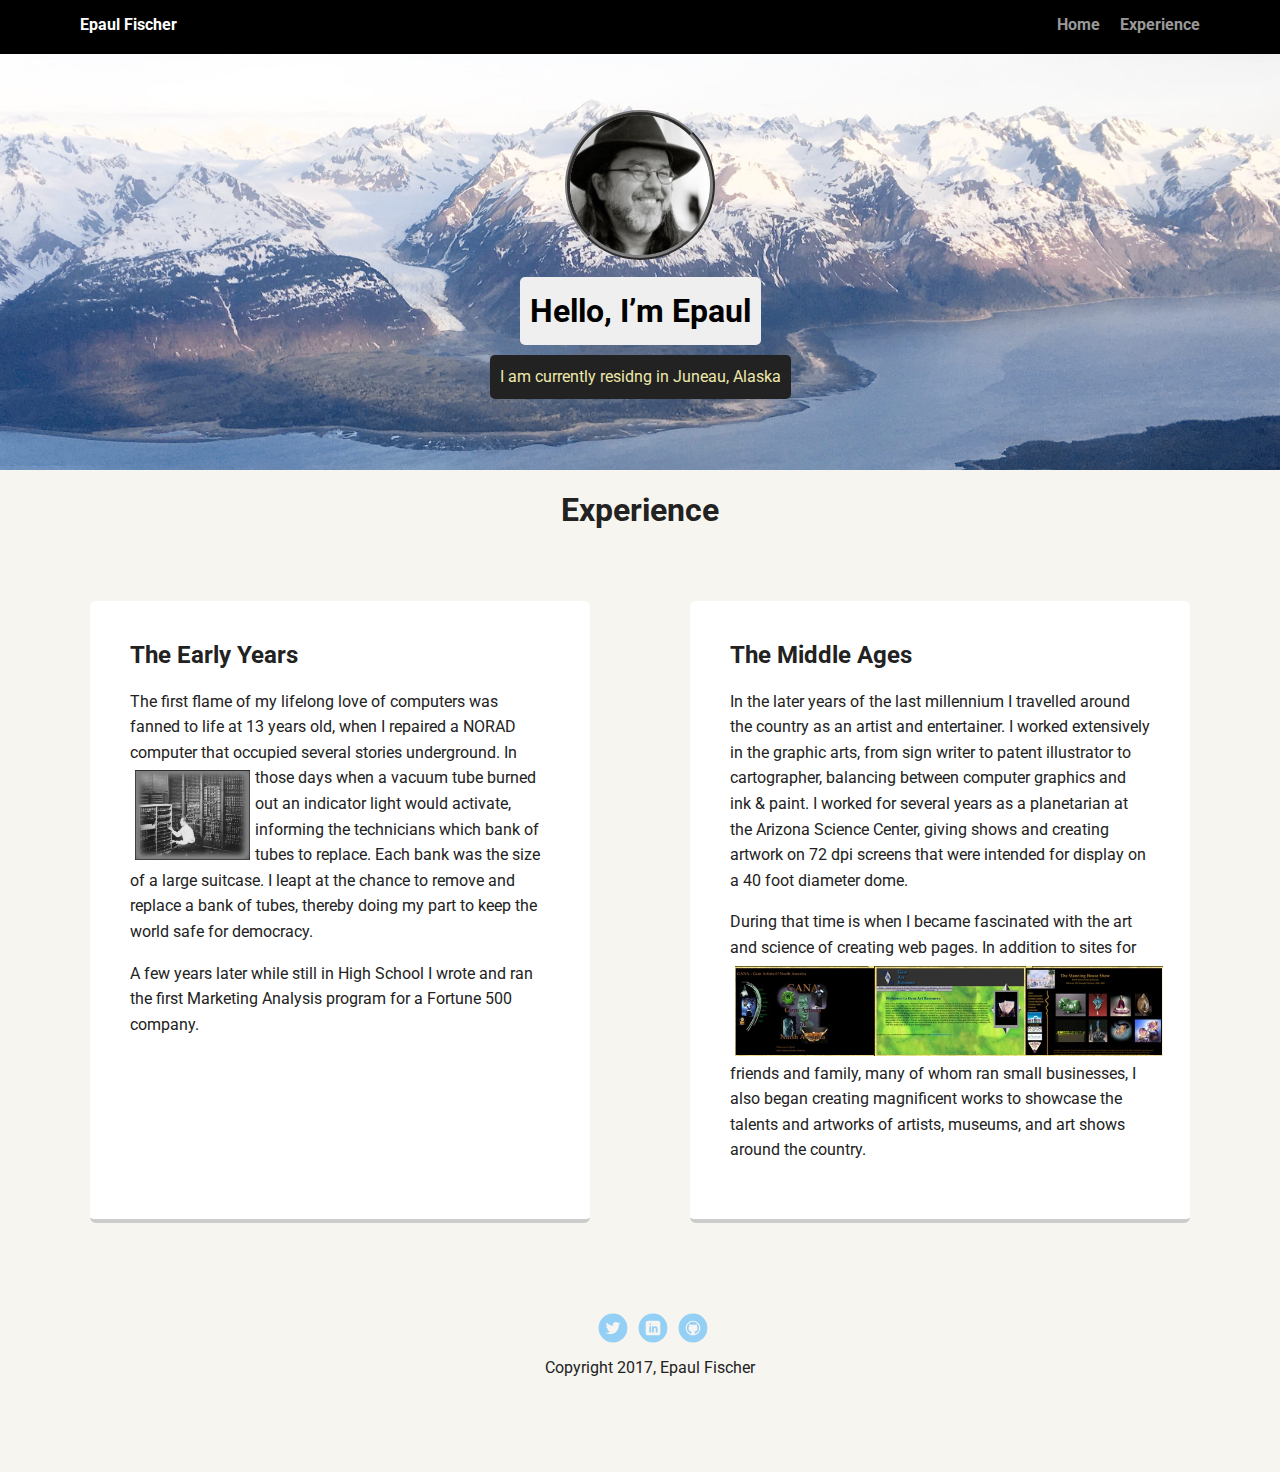
==== experience.html @ 16acf8e1 "added files for Project-1" ====
<!doctype html>
<html lang="en">

<head>
    <meta charset="utf-8">
    <title>Epaul Fischer's Profile</title>
    <meta name="viewport" content="width=device-width, initial-scale=1.0">
    <link rel="stylesheet" type="text/css" href="styles.css">
    <link href="https://fonts.googleapis.com/css?family=Muli%7CRoboto:400,300,500,700,900" rel="stylesheet">
</head>

<body>

    <div class="main-nav">
        <ul class="nav">
            <li class="name">Epaul Fischer</li>
            <li><a href="index.html">Home</a></li>
            <li><a href="experience.html">Experience</a></li>
        </ul>
    </div>


    <header class="back-page">
        <img src="images/epaul.jpg" alt="Epaul Fischer" class="profile-image">
        <h1 class="tag name">Hello, I’m Epaul </h1>
        <p class="tag location">I am currently residng in Juneau, Alaska</p>
    </header>

    <h1>Experience</h1>

    <main class="flex">

        <div class="card">
            <h2>The Early Years</h2>
            <p>The first flame of my lifelong love of computers was fanned to life at 13 years old, when I repaired a NORAD computer that occupied several stories underground. In those days when a <img src="images/old-computer.png" alt="Antique computer with vacuum tubes" class="inline-image">vacuum tube burned out an indicator light would activate, informing the technicians which bank of tubes to replace. Each bank was the size of a large suitcase. I leapt at the chance to remove and replace a bank of tubes, thereby doing my part to keep the world safe for democracy.</p>
            <p>A few years later while still in High School I wrote and ran the first Marketing Analysis program for a Fortune 500 company. </p>
        </div>
        <div class="card">
            <h2>The Middle Ages</h2>
            <p>In the later years of the last millennium I travelled around the country as an artist and entertainer. I worked extensively in the graphic arts, from sign writer to patent illustrator to cartographer, balancing between computer graphics and ink &amp; paint. I worked for several years as a planetarian at the Arizona Science Center, giving shows and creating artwork on 72 dpi screens that were intended for display on a 40 foot diameter dome.</p>
            <p>During that time is when I became fascinated with the art and science of creating web pages. <img src="images/webdesigns.jpg" alt="Web design samples" class="inline-image">In addition to sites for friends and family, many of whom ran small businesses, I also began creating magnificent works to showcase the talents and artworks of artists, museums, and art shows around the country.</p>
        </div>

    </main>
    <footer>
        <ul>
            <li><a href="https://twitter.com/BusterAndEpaul" class="social twitter" target="_blank">Twitter</a></li>
            <li><a href="https://www.linkedin.com/in/epaul-fischer-3589bb144/" class="social linkedin" target="_blank">LinkedIn</a></li>
            <li><a href="https://github.com/epaulguru" class="social github" target="_blank">Github</a></li>
        </ul>
        <p class="copyright">Copyright 2017, Epaul Fischer</p>
    </footer>
</body>

</html>
---- styles.css ----
/* Global Layout Set-up */
* { 
  box-sizing: border-box;
}
  
body {
  margin: 0;
  padding: 0;
  text-align: center;
  font-family: 'Roboto', sans-serif;
  color: #222;
  background: #f7f5f0;
}
/* Link Styles */

a {
  text-decoration: none;
  color: #999;
}
a:hover {
  color: #6633ff;
}

/* Section Styles */

.main-nav {
  width: 100%;
  background: black;
  min-height: 30px;
  padding: 10px;
  position: fixed;
  text-align: center;
}
.nav {
  display: flex;
  justify-content: space-around;
  font-weight: 700;
  list-style-type: none;
  margin: 0 auto;
  padding: 0;
}

.nav .name {
    display: block;
    margin-right: auto;
    color: white;
}
.nav li {
  padding: 5px 10px 10px 10px;
}
.nav a {
  transition: all .5s;
}
.nav a:hover {
  color: white
}

header {
  text-align: center;
  background: url('images/chilkats.jpg') no-repeat top center ;
  background-size: cover;
  overflow: hidden;
  padding-top: 60px;
}
header {
  line-height: 1.5;
}

/* changed border size, style, and color */
header .profile-image {
  margin-top: 50px;
  width: 150px;
  height: 150px;
  border-radius: 50%;
  border: 5px ridge grey;
  transition: all .5s;
}

/* increased scale and changed direction of rotation */
header .profile-image:hover {
  transform: scale(1.5) rotate(-15deg);
}


.tag {
  background-color: #efefef;
  color: black;
  padding: 10px;
  border-radius: 5px;
  display: table;
  margin: 10px auto;
} 
.location {
  background-color: #222;
  color: palegoldenrod;
}
.card {
  margin: 30px;
  padding: 20px 40px 40px;
  max-width: 500px;
  text-align: left;
  background: #fff;
  border-bottom: 4px solid #ccc;
  border-radius: 6px;
  transition: all .5s;
}
.card:hover {
  border-color: #ff99ff;
}

ul.skills {
  padding: 0;
  text-align: center;
}

.skills li {
  border-radius: 6px;
  display: inline-block;
  background: #ff9904;
  color: white;
  padding: 5px 10px;
  margin: 2px;
}

.skills li:nth-child(odd) {
  background: #0399ff;
}

footer {
  width: 100%;
  min-height: 30px;
  padding: 20px 0 40px 20px;
}

footer .copyright {
  top: -8px;
  font-size: .75em;
}

footer ul {
  list-style-type: none;
  margin: 0;
  padding: 0;
}

footer ul li {
  display: inline-block;
}

a.social {
  display: inline-block;
  text-indent: -9999px;
  margin-left: 5px;
  width: 30px;
  height: 30px;
  background-size: 30px 30px;
  opacity: .4;
  transition: all .5s;
}
a.twitter {
  background-image: url(images/twitter.svg);
}
a.linkedin {
  background-image: url(images/linkedin.svg);
}
a.github {
  background-image: url(images/github.svg);
}
a.social:hover {
  opacity: 1;
}
.clearfix {
  clear: both;
}

/* Styles added for EXCEEDS EXPECTATIONS */
.back-page-title {
    margin-top: 100px;
}

.inline-image {
  margin: 5px 5px 5px 5px;
  float: left;    
  /*width: 250px;*/
  height: 90px;
}

/* Styles for larger screens */
@media screen and (min-width: 720px) {
  
  .flex {
      display: -ms-flexbox;      /* TWEENER - IE 10 */
      display: flex; 
      max-width: 1200px;
      -ms-flex-pack: distribute;
      justify-content: space-around;
      margin: 0 auto;
  }

  header {
    min-height: 470px;
  }
    


  .nav {
    max-width: 1200px;
    padding: 0 30px;
  }


  main {
    padding-top: 20px;
  }

  main p {
    line-height: 1.6em;
  }

  footer {
    font-size: 1.3em;
    max-width: 1200px;
    margin: 40px auto;
  }

}
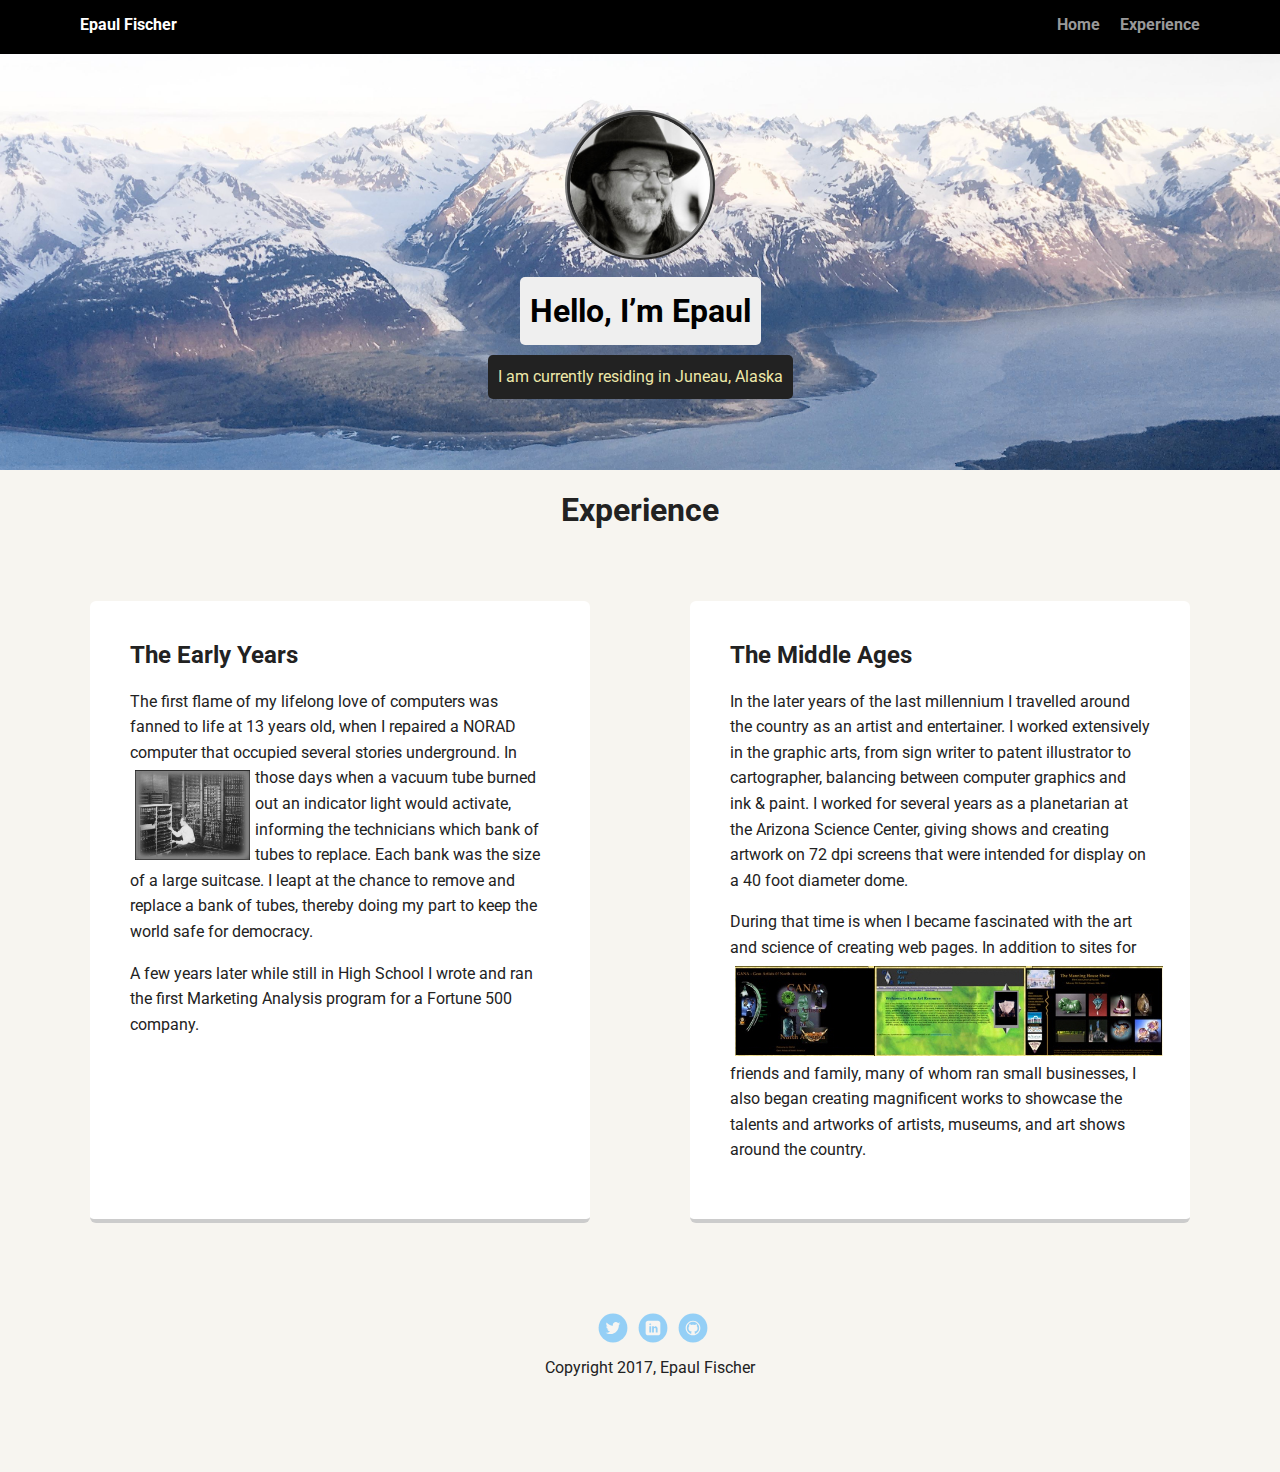
==== commit f77a5a1f: "spelling corrections" ====
--- a/experience.html
+++ b/experience.html
@@ -23,7 +23,7 @@
     <header class="back-page">
         <img src="images/epaul.jpg" alt="Epaul Fischer" class="profile-image">
         <h1 class="tag name">Hello, I’m Epaul </h1>
-        <p class="tag location">I am currently residng in Juneau, Alaska</p>
+        <p class="tag location">I am currently residing in Juneau, Alaska</p>
     </header>
 
     <h1>Experience</h1>
